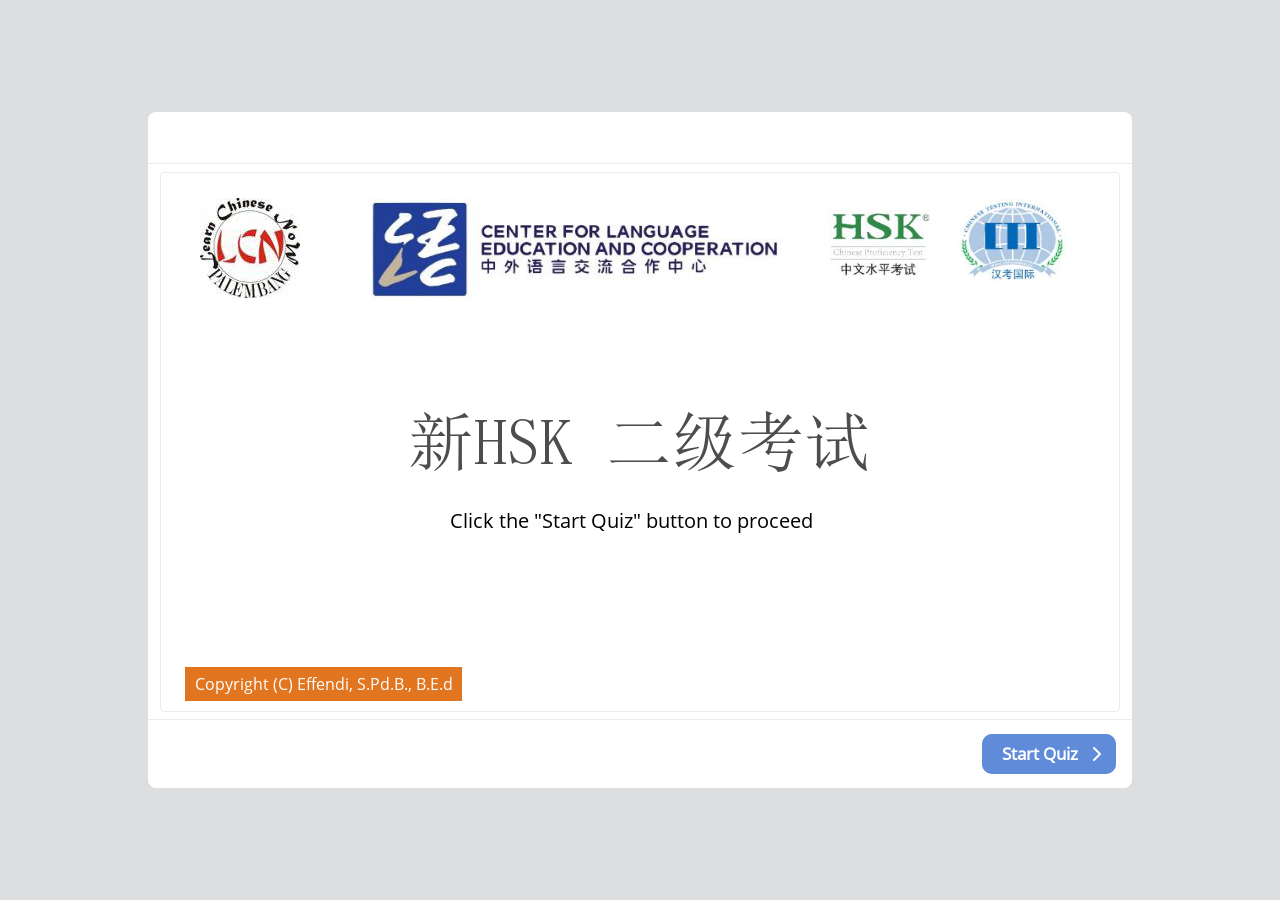
==== index.html @ 484b4623 "Add files via upload" ====
<!DOCTYPE html>
<!-- Created with iSpring --><!-- 984 676 --><!--version 11.7.0.5 --><!--type html --><!--mainFolder  --><!--content quiz -->
<html>
<head>
	<meta http-equiv="X-UA-Compatible" content="IE=edge"/>
	<script src="data/browsersupport.js"></script>
	<meta http-equiv="Content-Type" content="text/html;charset=utf-8"/>
	<meta name="viewport" content="width=device-width,initial-scale=1,minimum-scale=1,maximum-scale=1,user-scalable=no"/>
	<meta name="format-detection" content="telephone=no"/>
	<meta name="apple-mobile-web-app-capable" content="yes"/>
	<meta name="apple-mobile-web-app-status-bar-style" content="black"/>
	<meta name="msapplication-tap-highlight" content="no" />
	<title>NEW HSK2 LESSON 01</title>
	<link rel="apple-touch-icon-precomposed" href="data/apple-touch-icon.png"/>
	<link rel="shortcut icon" type="image/ico" href="data/favicon.ico"/>
	<style>
		body {
			width: 100%;
			height: 100%;
		}
		
		#preloader {
			width: 50px;
			height: 50px;
			position: absolute;
			top: 0;
			left: 0;
			bottom: 0;
			right: 0;
			margin: auto;
			border-radius: 10px;
			background-color: rgba(0, 0, 0, 0.5);
		}
		
		#preloader::after {
			content: '';
			position: absolute;
			background: url([data-uri]);
			background-size: cover;
			top: 0;
			left: 0;
			bottom: 0;
			right: 0;
			animation: preloader_spin 1s infinite linear;
			-webkit-animation: preloader_spin 1s infinite linear;
		}
		
		@keyframes preloader_spin { 0% {transform: rotate(0deg);} 100% {transform: rotate(360deg);} }
		@-webkit-keyframes preloader_spin { 0% {-webkit-transform: rotate(0deg);} 100% {-webkit-transform: rotate(360deg);}}
    </style>
</head>
<body>
	<div id="preloader"></div>
	<div id="content"></div>
	<script src="data/player.js?s=f6qfikqnn1xq-fl42ixdjfwru"></script>
	<script>
		var data = "[base64]/miJHku6znmoTmlZnlrqTvvIzkvYblkIzlrabku6zpg73ljrvlpJbovrnnjqnkuobjgII8L3NwYW4+PC9wPiIsImEiOiI8cD7ov5nmmK/[base64]/[base64]/vvIgg4oCLIOKAiyDigIsg4oCLIOKAiyDvvInvvIzliKvorqnlpbnmnaXmjqXmiJHku6zkuobjgII8L3NwYW4+PC9wPiIsImEiOiI8cD7lpbM65oiR6K6p5LiA6Zuq5p2l5o6l5oiR5Lus5ZCn44CCPC9wPjxwPueUtzrkuIDpm6rlrrbmnInngrnlhL/[base64]/vvIzov5jmnInkuKTljYPlpJrlkI3lpJblm73lrabnlJ/jgII8L3NwYW4+PC9wPiIsImEiOiI8cD7nlLc65L2g5Lus5a2m5qCh5pyJ5aSa5bCR5a2m55Sf77yfPC9wPjxwPuWlszrmnInkuIDvvIgg4oCLIOKAiyDigIsg4oCLIOKAiyDvvInlpJrlkI3kuK3lm73lrabnlJ/vvIzov5jmnInkuKTljYPlpJrlkI3lpJblm73lrabnlJ/jgII8L3A+IiwiciI6W10sImQiOlsi55S3OuS9oOS7rOWtpuagoeacieWkmuWwkeWtpueUn++8n1xu5aWzOuacieS4gO+8iCAgICAgIO+8ieWkmuWQjeS4reWbveWtpueUn++8jOi/[base64]/nDwvc3Bhbj48L3A+IiwiYSI6IjxwPui/[base64]/njovor7TkvaDnlJ/nl4XkuobvvIzmiJHkuIvnj63lkI7lsLHljrvnnIvkvaDjgII8L3NwYW4+PC9wPiIsImEiOiI8cD7lsI/njovor7TkvaDnlJ/[base64]/h+adpeS6huOAgjwvc3Bhbj48L3A+IiwiYSI6IjxwPuaIkeayoeS6i++8jOS9oOWIq+i/[base64]/lrZDlh6DlsoHkuobvvJ88L3NwYW4+PC9wPiIsImEiOiI8cD7njovogIHluIjvvIzkvaDlhL/lrZDlh6DlsoHkuobvvJ88L3A+IiwiciI6W10sImQiOlsi546L6ICB5biI77yM5L2g5YS/[base64]/mnJ/lpKnvvIzmiJHku6zljrvnnIvnlLXlvbHlkKfjgII8L3NwYW4+PC9wPiIsImEiOiI8cD7ku4rlpKnmmJ/mnJ/[base64]/mOaYr+WcqOWutueci+eUteinhuWQp+OAgjwvc3Bhbj48L3A+IiwiYSI6IjxwPuWkqeawlOS4jeWlve+8jOaIkeS7rOi/mOaYr+WcqOWutueci+eUteinhuWQp+OAgjwvcD4iLCJyIjpbXSwiZCI6WyLlpKnmsJTkuI3lpb3vvIzmiJHku6zov5jmmK/[base64]/h+adpeW4ruW/meOAgjwvc3Bhbj48L3A+IiwiYSI6IjxwPuaIkeWOu+aJvuWHoOS4quS6uui/h+adpeW4ruW/[base64]/[base64]/[base64]/[base64]/[base64]/[base64]/[base64]/[base64]/[base64]/[base64]/IiwiUEJfU0VORElOR19SRVBPUlQiOiJTZW5kaW5nIHF1aXogcmVzdWx0c+KApiIsIlBCX1NFTkRfUkVQT1JUX1RPX0VNQUlMX0ZBSUxFRCI6IkZhaWxlZCB0byBzZW5kIHF1aXogcmVzdWx0cyB0byBlbWFpbC4gRG8geW91IHdhbnQgdG8gcmV0cnk/[base64]";
		document.addEventListener("DOMContentLoaded", () => {
			QuizPlayer.start("content", "f6qfikqnn1xq-fl42ixdjfwru", data, 1, "https://s4.ispringsolutions.com", false, false, "never", function(player) {
			player.initializationCompleteEvent().addHandler(function() {
				var preloader = document.getElementById("preloader");
				preloader.parentNode.removeChild(preloader);
			})
		});
		});
	</script>
</body>
</html>
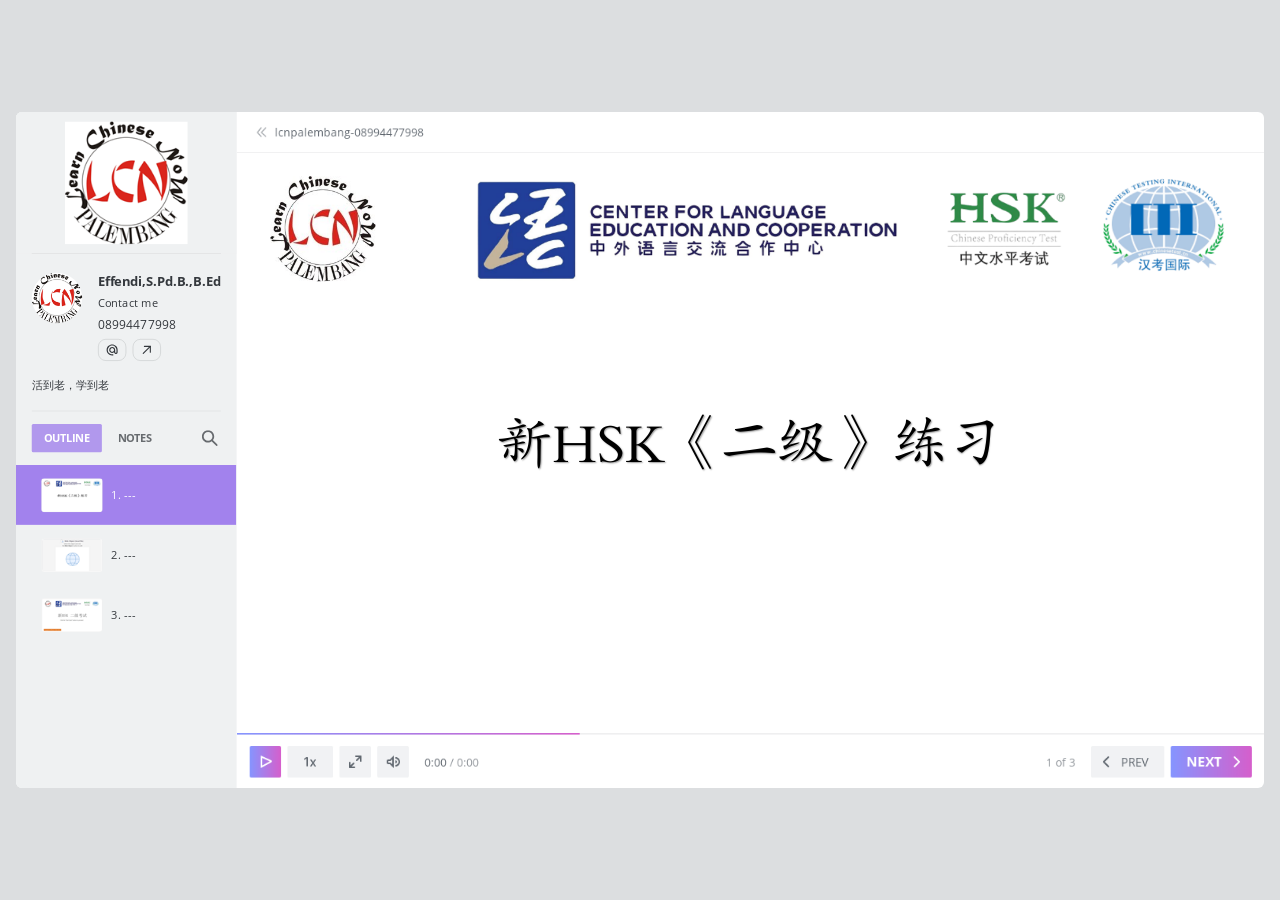
==== commit fd781e6b: "Add files via upload" ====
--- a/index.html
+++ b/index.html
@@ -1,68 +1,118 @@
-<!DOCTYPE html>
-<!-- Created with iSpring --><!-- 984 676 --><!--version 11.7.0.5 --><!--type html --><!--mainFolder  --><!--content quiz -->
-<html>
-<head>
-	<meta http-equiv="X-UA-Compatible" content="IE=edge"/>
-	<script src="data/browsersupport.js"></script>
-	<meta http-equiv="Content-Type" content="text/html;charset=utf-8"/>
-	<meta name="viewport" content="width=device-width,initial-scale=1,minimum-scale=1,maximum-scale=1,user-scalable=no"/>
-	<meta name="format-detection" content="telephone=no"/>
-	<meta name="apple-mobile-web-app-capable" content="yes"/>
-	<meta name="apple-mobile-web-app-status-bar-style" content="black"/>
-	<meta name="msapplication-tap-highlight" content="no" />
-	<title>NEW HSK2 LESSON 01</title>
-	<link rel="apple-touch-icon-precomposed" href="data/apple-touch-icon.png"/>
-	<link rel="shortcut icon" type="image/ico" href="data/favicon.ico"/>
-	<style>
-		body {
-			width: 100%;
-			height: 100%;
-		}
-		
-		#preloader {
-			width: 50px;
-			height: 50px;
-			position: absolute;
-			top: 0;
-			left: 0;
-			bottom: 0;
-			right: 0;
-			margin: auto;
-			border-radius: 10px;
-			background-color: rgba(0, 0, 0, 0.5);
-		}
-		
-		#preloader::after {
-			content: '';
-			position: absolute;
-			background: url([data-uri]);
-			background-size: cover;
-			top: 0;
-			left: 0;
-			bottom: 0;
-			right: 0;
-			animation: preloader_spin 1s infinite linear;
-			-webkit-animation: preloader_spin 1s infinite linear;
-		}
-		
-		@keyframes preloader_spin { 0% {transform: rotate(0deg);} 100% {transform: rotate(360deg);} }
-		@-webkit-keyframes preloader_spin { 0% {-webkit-transform: rotate(0deg);} 100% {-webkit-transform: rotate(360deg);}}
-    </style>
-</head>
-<body>
-	<div id="preloader"></div>
-	<div id="content"></div>
-	<script src="data/player.js?s=f6qfikqnn1xq-fl42ixdjfwru"></script>
-	<script>
-		var data = "[base64]/miJHku6znmoTmlZnlrqTvvIzkvYblkIzlrabku6zpg73ljrvlpJbovrnnjqnkuobjgII8L3NwYW4+PC9wPiIsImEiOiI8cD7ov5nmmK/[base64]/[base64]/vvIgg4oCLIOKAiyDigIsg4oCLIOKAiyDvvInvvIzliKvorqnlpbnmnaXmjqXmiJHku6zkuobjgII8L3NwYW4+PC9wPiIsImEiOiI8cD7lpbM65oiR6K6p5LiA6Zuq5p2l5o6l5oiR5Lus5ZCn44CCPC9wPjxwPueUtzrkuIDpm6rlrrbmnInngrnlhL/[base64]/vvIzov5jmnInkuKTljYPlpJrlkI3lpJblm73lrabnlJ/jgII8L3NwYW4+PC9wPiIsImEiOiI8cD7nlLc65L2g5Lus5a2m5qCh5pyJ5aSa5bCR5a2m55Sf77yfPC9wPjxwPuWlszrmnInkuIDvvIgg4oCLIOKAiyDigIsg4oCLIOKAiyDvvInlpJrlkI3kuK3lm73lrabnlJ/vvIzov5jmnInkuKTljYPlpJrlkI3lpJblm73lrabnlJ/jgII8L3A+IiwiciI6W10sImQiOlsi55S3OuS9oOS7rOWtpuagoeacieWkmuWwkeWtpueUn++8n1xu5aWzOuacieS4gO+8iCAgICAgIO+8ieWkmuWQjeS4reWbveWtpueUn++8jOi/[base64]/nDwvc3Bhbj48L3A+IiwiYSI6IjxwPui/[base64]/njovor7TkvaDnlJ/nl4XkuobvvIzmiJHkuIvnj63lkI7lsLHljrvnnIvkvaDjgII8L3NwYW4+PC9wPiIsImEiOiI8cD7lsI/njovor7TkvaDnlJ/[base64]/h+adpeS6huOAgjwvc3Bhbj48L3A+IiwiYSI6IjxwPuaIkeayoeS6i++8jOS9oOWIq+i/[base64]/lrZDlh6DlsoHkuobvvJ88L3NwYW4+PC9wPiIsImEiOiI8cD7njovogIHluIjvvIzkvaDlhL/lrZDlh6DlsoHkuobvvJ88L3A+IiwiciI6W10sImQiOlsi546L6ICB5biI77yM5L2g5YS/[base64]/mnJ/lpKnvvIzmiJHku6zljrvnnIvnlLXlvbHlkKfjgII8L3NwYW4+PC9wPiIsImEiOiI8cD7ku4rlpKnmmJ/mnJ/[base64]/mOaYr+WcqOWutueci+eUteinhuWQp+OAgjwvc3Bhbj48L3A+IiwiYSI6IjxwPuWkqeawlOS4jeWlve+8jOaIkeS7rOi/mOaYr+WcqOWutueci+eUteinhuWQp+OAgjwvcD4iLCJyIjpbXSwiZCI6WyLlpKnmsJTkuI3lpb3vvIzmiJHku6zov5jmmK/[base64]/h+adpeW4ruW/meOAgjwvc3Bhbj48L3A+IiwiYSI6IjxwPuaIkeWOu+aJvuWHoOS4quS6uui/h+adpeW4ruW/[base64]/[base64]/[base64]/[base64]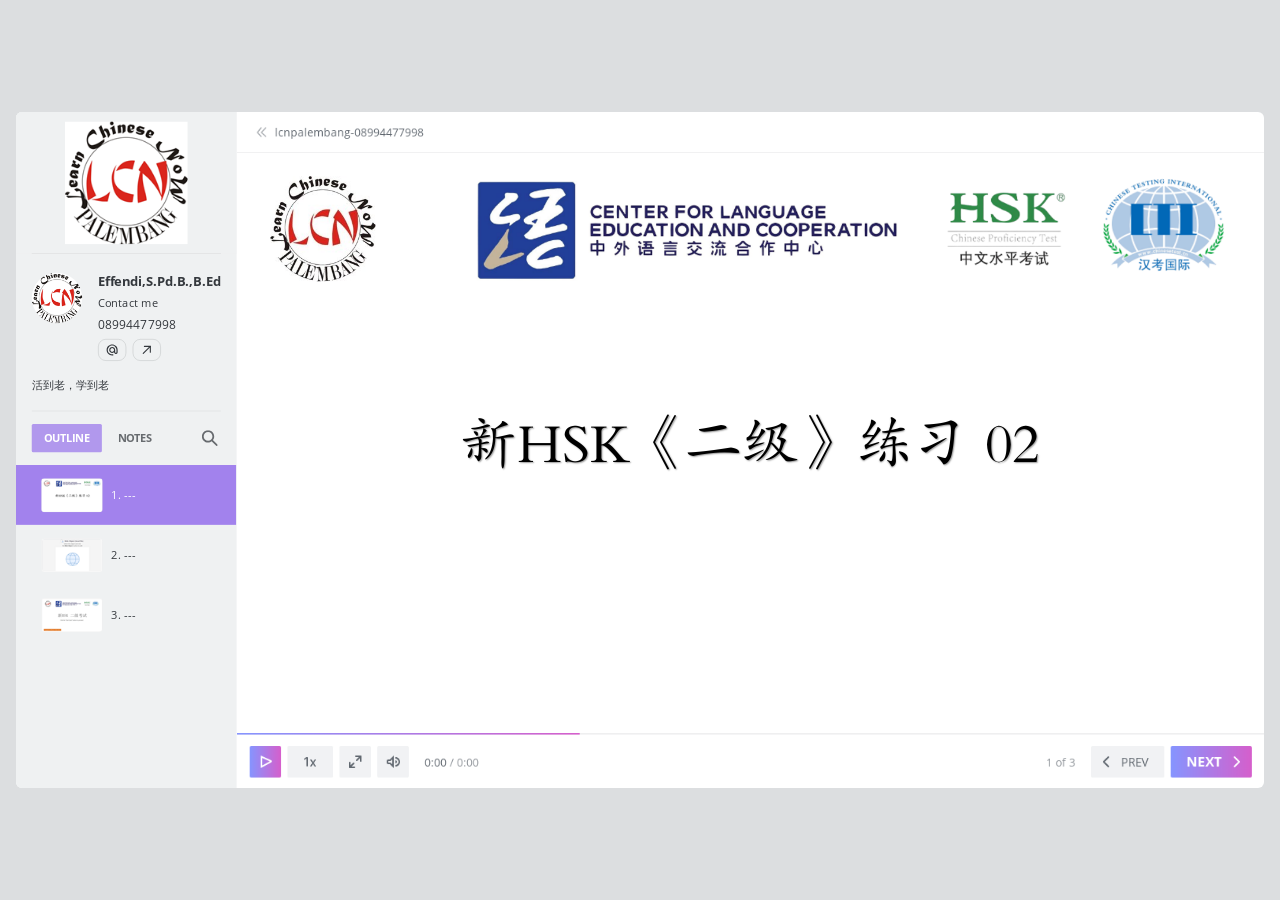
==== commit 94fd2c19: "Add files via upload" ====
--- a/index.html
+++ b/index.html
@@ -2,7 +2,7 @@
 <!-- Created with iSpring --><!-- 1576 864 --><!--version 11.7.0.5 --><!--type html --><!--mainFolder ./ -->
 <html style=background-color:#dcdee0;>
 <head>
-    <meta http-equiv="Content-Type" content="text/html;charset=utf-8"/><meta name="viewport" content="width=device-width,initial-scale=1,minimum-scale=1,maximum-scale=1,user-scalable=no"/><meta name="format-detection" content="telephone=no"/><meta name="apple-mobile-web-app-capable" content="yes"/><meta name="apple-mobile-web-app-status-bar-style" content="black"/><meta http-equiv="X-UA-Compatible" content="IE=edge"/><meta name="msapplication-tap-highlight" content="no"/><title>NEW HSK2 LESSON 02</title><link rel="apple-touch-icon-precomposed" href="data/apple-touch-icon.png"/><link rel="shortcut icon" type="image/ico" href="data/favicon.ico"/><style>body {background-color:#dcdee0;}#spr0_a16fe1 {display:none;}</style>
+    <meta http-equiv="Content-Type" content="text/html;charset=utf-8"/><meta name="viewport" content="width=device-width,initial-scale=1,minimum-scale=1,maximum-scale=1,user-scalable=no"/><meta name="format-detection" content="telephone=no"/><meta name="apple-mobile-web-app-capable" content="yes"/><meta name="apple-mobile-web-app-status-bar-style" content="black"/><meta http-equiv="X-UA-Compatible" content="IE=edge"/><meta name="msapplication-tap-highlight" content="no"/><title>NEW HSK2 LESSON 02</title><link rel="apple-touch-icon-precomposed" href="data/apple-touch-icon.png"/><link rel="shortcut icon" type="image/ico" href="data/favicon.ico"/><style>body {background-color:#dcdee0;}#spr0_1d908a {display:none;}</style>
     
     
     <style>
@@ -49,15 +49,15 @@
 </head>
 <body>
 	<div id="preloader"></div>
-	<script src="data/browsersupport.js?D5B5EB8F"></script>
-	<script src="data/player.js?D5B5EB8F"></script>
+	<script src="data/browsersupport.js?0CCF805D"></script>
+	<script src="data/player.js?0CCF805D"></script>
     <div id="content"></div>
-    <div id="spr0_a16fe1"></div>
+    <div id="spr0_1d908a"></div>
     <script>
 		document.addEventListener("DOMContentLoaded", () => (function(startup){
 			function start(savedPresentationState)
 			{
-				var presInfo = "eNrVWktv28gd/yqEitwshaSol3to+VJMmBa1Im0nmwQCJY6saShS4UNer2EgRS9Fu+eee9qeCuyhl+7203R3u731K/Q/M6REinrYaVqgSWxJM7/5v19D5b6Ga6e1e1lp67wqCPVWqyfXJa2n1ru60KzrLUHtS32BV+TWQ+2klgB4oF9zZ/a5yJm6bVsDjhdhY0p2/GmwdH20mLjBTZ3v9nqS1On0el3Yv62dCmKXP6nNa6cdEV6ngJ+GEbKX0VjgW51eVyB0lqvaqcgL7ZNaSgTDcZziBI0FodFp8OPWzwmkdvr6vhbArj6bocDDJ3Zj6DWUxonS0D0A/Aq21DBI3GnCLRAsTGDhH3/57sfffvPPD7/+19+++vHPX7P3TLDaPEmWp2+ev3k+wUnDv3vzvKgIYNCWbr+8WbjYb0zDBROnVtZ1WDu9p2b13MR983w5D5NQaCwpKWDXk6gVetLDSU0lUL+M98ObIlxotSkeXh8eJy5xxXjiu8G72sPD2/1Mijw6O3jEj2VCLURdcl97R37BxyRK0UnNXftquYRDMf0IkKZII2Dm+jGiy/Tdw9uHE4YO4hJaOoxeltHNI7STIlo4gl4eRhM1N+BZWZA2BTNLVCn7ZXDrMHhVBHcPyxzvEmM/Gu2QYz96VkL3jqAnJXTnMHqVltBHtFx5RbTEH0YnJbk7/G5rA7y2KEUwifMY8ogm+j0JaLbub0fBCWUTAZeIBBnJCpecmGVB8pCzJxQBZZC6KynNdlPTtHpbbnfrUqfVriu80qoLYrPZFmVN5QVad+N14sY+9pDQ+BVx8XR7dUo975RTPZkvJoV60unSVJeaIJC3VgLU4U822n1BKuYfvoEy//2H3/3w7Vc/ffun7z/8/qfvfvPDX//Iah5Pkx7UIe8bPC/Q01KjI/U6UgtqvdTqiB0R1QWB1CCcGe/128zAzBZedphnf6TsNCsczB2YvgMTUBLx3F2iOFuyGb0r9nKXvbxjrzP2chsy8Jbdu7woaEqPdDm+LvVFvt7rSnK90xTlpqT25VZT2WF3cafdxf12F59o9/83w95TW9yGY2HMg5rpWvnbUHjz/Nyy5XPZkTlFVmBMaMyThU9aR0i1rIwEs7VVvFJljYnn3sPB90pmYWasaI2nCV6jFO5ZniZ5Ds4Kn0gOvk/[base64]/TCKaQ2PoZUo7vTdTRSmgUeW6CbI/jO93xf65HoULt0pTqAgQy1I7pbkYmJbpqHRaYMQ0GFCR0GyoSNPE7xCJWqy2BV17aOonYUrFJWIaZou6q0nEHPQF0mJQlNqdpvaEynsUKtP/zyRTlUhSZS6kv4YMibcof4Thy3dm30O11RN1/lj52nH2kPhUdZgFCoeaQtQS45yj/DCje6UNEnCoCyEh24iBOAeZMBNBMEOxmbDQs6h2+61tqQjObvRv93qq2p5/[base64]/DWdCfIX9+pVzjGcD6fYihCVZlGmxs4LA5AvXw5u9bDqpUmlHQROYSiN3TTGBWBZHECkTRyE1QlM4zQqro6Qrc48Eq0qRUG6WKCorgIpetW4N9VqRD1o+LCVeinC6Qyk++zwwy2++4C+3dbk+UCBzh+hwM1jZNwgb+kJtZzJ2Sihswsa3/O8c3ch5/kCqNb5OnAGqO1AovUT7CPVmgtTUA13ILFyI2m8/VzkzlgAhfnrqQXTW/DkmgqJyaaJUXdSUstfh6ECYp3OrTkHBJLKDKCWbhz4woYh2vlt02Z4MTfyDWhDorZHTf7kMuZEZiGaRQjhxy7KtIqqrCHF6RfjIn/a0JDIElqEJ5DZSyrqm7bhmLqY3lkyGNTVnRzrMjq+dixxor+whiQXhNyCfybI26CbnAQ4OCGC2d0gT6JIA+f99KyHMe6GA/lgW4CKSUE1RYcydIDhwbylfFCdgxrMFYu4fzAJl8ArLOfy611gIStO44xeEEOytMpFAY8wT5UGhjEkwQUOHwYKpBOStEx7RxruFbNCZe79brUDAtUGo2YRvQkESv1cMgFbhRRpSrnCkYY6C+dzBLEEKQuH0APR/rVBk2KCA7Tqr72uTEY6wOZypgtG6bhvBpfWFR7J40CDqztluxHS+khWgNrdCGbZSKz2aOpgPQ2zDX6aDw8sxyLacASiqPfaVSPEW+NB2OrP1atSxiJMsdxzz671G1mwMsLRR89I1H7zLEcEC/fsp9V6F0BuV0Oo/l8wGHXMkh9IY/OmSLqSIcFbXxtOGfkq6EIQZH3uFuczDlsw4QDWYRWrp+ymM5zlFF1HFk9uwA7jDVLvaRv7EvFMRyTGFULpym5SlTAfYPYYwPsQwGtgIwL+UUJNcTTJI2qQNMYnBdxJg7eVUDMWgUUK3sUlhcSeTjMAnJtTDI/MZCqjoHQJbivT5rKbLa1TILYCsqLOS9WqNmWNXBGlsnScayalg22V+UhdfIhqP7SAMNdmpD24DKdsNO/[base64]/[base64]/L+hSxEW2bsLKi0ymTLG7sombr0E4GjiGb+2KcHQbt6acbvILRmV7VMnokd2m1hJ6jsxqX1S4S7UuEvAwHTtI1EgefXRqfj/syFHxtl+HdOy4IE871Vm4wJYPblNw9uDvY87BH94hvqTjkmwPOTbIMzKoCkNRfPmvsZFtK631ud5MELZbJMQ7ETJmU+5mRqNzP6TGKHGJjqzC6jGBI+zTmjDFcXVi9eaRR1wI82bBHeT1K7yeY+OMYZhOdapmmPIRyqBgknW24t0D2x/[base64]/8SBQ2HXs9OoJDF24ynUM9ndFneUU8m1Jy82WC2uwZQRG3TZQtc9ny6Q4sxBNJFNpVoI4Hm3myAiNs15Rfs8tIAre2txk+G5btSiikE/pYIN7Gbc3GjqwwUTY2oYKtN7Mxcr1dGisdA8Ln08xTLqtCi5DcRho5eRA588PmnmDTyTQO02iaq1cEkmsTpCIdbgB54UbvIFudMPR3gHMvFEb64nZhms4e21Qgm+TPisSuCuHAbL+efk1L1thIaIauB8b4+4evGYxdgLLMgHBlnwvBuqIXooeHfwNItIAo";
+				var presInfo = "eNrVWktv28gd/yqEitwshZSol3toKZKKCdOiVqTsZJNAoMSRNGuKVPiQ4zUMpOilaPfcc0/bU4E99NLdfprubre3foX+Z4aUSFEvp9kCNWJLmvnN//0aKg8lXDovPbT5epWv83y5pgq1stipyWWpURfLal2S5SqvKo2W8lg6K0UA7qk33IV5WeV01TSNHsdXYWNCdtyJt7RdtBjb3qzMt9ptUWw22+0W7N+VzoVqiz8rzUvnzSq8TgA/8QNkLoOR0K41xXoNYMtV6bzKC42zUkzkwmEY4wiNBKHSrPCj+i8JpHT++qHkwa46nSLPwWdmpe9UOpWzTkV1APAFbMm+F9mTiFsgWBjDwj//+t2Pv/vmXx9+8++/f/XjX75m75lcpXkULc/fPH/zfIyjinv/5nlWD8CgLdV+PVvY2K1M/AUTp5RXtV86f6BWdezIfvN8OfcjX6gsKSlg1xapEdri41lJJlA3j3f9WRYu1BsUD6+Pp4lLPDEau7Z3W3p8fLufSZZHcweP8FQm1ELUJQ+lW/IHPkZBjM5K9tpXyyUcCulHgNSqNACmthsiukzfPb59PGNoL8yhxcPoZR5dO0I7yqKFI+jlYTRRcwOe5gVpUDCzRJGymwfXD4NXWXDrsMzhLjH2o9EOOfajpzl0+wh6nEM3D6NXcQ59RMuVk0WL/GF0lJO7ye+2NsBLi1wEkzgPIY9ooj+QgGbr7nYUnFE2AXAJSJCRrLDJiWkSJI8pe0IRUBopu1BoGzVFUcoNqdEqi816o9zhO/WyUK3VGlVJkXmh/sgETxI3dLGDhMoXxMWT7dUJ9byVT/Vovhhn6kmzRVNdrIFAzloJUIc/22j3nlTMP34DVf77D7//4duvfvr2z99/+MNP3/32h7/9idX7JT2AqEbkfYXnBUpArDTFNlRzqPZivVltVlFZEEgZwon9Xr9NbMzM4SSHefYjJqdZ7WAewfQdWIGSCOf2EoXJksnoXbOX++Tllr1O2cudz8B50zdbTakrthrlZgPantiQhXJbqPPlRrvRlXm1rrYkcYfpqztNX91v+uoTTf//ZtgHaos7fySMeFAzXit/5wtvnl8apnQpWRLXkToQOJV5tHBJ9/CploWhYLq2ipMrriHx3Ds4+K6TWJgZK1jjaY6XKIUHlqpRmobTzCeShu+ita2Xa2nfxfjLpWvfo4A5OBsq3Y5Ub9W6tbIqqkJZVCSh3GmKfFlq1wWp2ewqNVnKhwqhliTpjpConRYST42Ex8QzrOD1u16JUioZS+Rxpk17KrjndSLJ1Iv4yp0/nZbgnASeqPCNVktsNuqNKjQBhXCstqvtRqtZp2y3AE4eMIOPabEF3uOjzIVPzJzOeTRkNlLgo1JUP7kUuCDF+LgYtZ/LGAV5gJmYiNP9/NLGBVHErCh8pdWoVVvCRo5qwtTObzq5zWwwAMl6wtBEMx9xQ63As76lfrMtQOfLaF/n280N4zzC2UZscW9scedMtMBj33UKYjQ+uRiboASidDYe+4GDgoHt4BjqBZmDfdcPQlrDQ2glHXtyOwv82HPIEt0E2X+hdrtClzRef2lPcAQFGWpBdL8kdxPT0DWFDhyEgApDOvKiDR1pEuEVylGTqq2qqnwUtQt/hYIcMUVRq2r9CcQs9D7KUaiJtVZNeSKFHWp16c8T6RQVEqtiS1RPIaPDNeq/cdjSnu1zuCIrqsofO0871h4KJ1mDUSh4pCFALTnKPcALO7jvxFHke3khHDQLEIDbkAGzAIIdjM2GhZRDq9Gub0lHcnajf6PeleX8/tu1DC8GkqKpPeuAGGu/[base64]/p1uj5G7vlavcIjhfDrFUIQsM402l3BY7IF66XJys4dVI44o6SyyD0Wvb8chygLJ4hgiaWBHqEimH6BVcXWA7rDn5GhTK/TixRgFYRZK1w3PvS9SIeoH2YVr340XSGYm32eHKWx37QV277cmywX2cHiLPTkOI3+Bv6QmVlMnJKL6zCxrf87xbO7Cb3SN0R1yVGCN0VqBRexG2EUrtJbGoxpuwUJkB5P5+tHJHDCejVNX0oums2FJNJUiHU2jrO6kpWY/9/wIhTsdmnMOiSUUaN7U37lxDYz9tfLbpoxw5G7kGlMHheyOm3xI5UwITPw4CJFFjl1naWVV2MML0i/ExP8loSKQJNUIz35nJMmyappaR1dH0kCTRrrUUfVRR5IvR5Yx6qgvtB7pNT4Xwb854sZohj0PezPOn9IF+iSCPH/[base64]/WKB4j3hr1RkZ3JBtDGIkSx3HPPhuqJjPg8KqjDp6RqH1mGRaIl26Zzwr0roHcLofRfD7gsBsJpL6SBpdMEXmgwoIyutGsC/LtUICgyDvcHY7mHDZhwoEsQivbjVlMpznKqFqWJF9cgR1GiiEP6Rtz2LE0SydGVfxJTK4SBXBXI/bYALtQQAsg7Up6kUP18SSKgyJQ13qXWZyOvdsCiFkrg2Jlj8LSQiL1+0lAro1J5icGkuUREBqC+7qkqUynW8skiA0vv5jyYoWabRk9a2DoLB1Hsm6YYHtZ6lMnH4KqLzUw3FCHtAeXqYSd+h5H3DR2XS6cwBjv7TqWP9E9DCYJTL/FhJcd28bQAlsThdJ3O0AkrYmzyMuO7YHa16VXABggcr/aBWGJQnNEHQDyWZI5heSg62lm5GlcGzqEY7pI3E3nhgQ6HAxoqFK6mgm1wALoVV9XIRMA/MqPubm9QqSfrKDp0x4CgYyDpJWQDTL2YS9OaCrGlQTZBFXBGmgy8SbJbz8I7s/oaTuO5n4AVEPOwSEdOChpkl5kPzvzkWoWzTEg/YWNvUrCYSDdQKuAQDV0E6qYkq6QSPAcTglsQm0neCCZ1JRqYIco2AsZSbqeojjJdXcBL7QXFzr8Mt9cpLPRbqp9GnX9NNqSgimZ5o0xUKjcpF7a3NIOwzu4E+QMnjUJO6/1ZANcJ1tZGhaBpufBaNibgNnRJErPAE+JeiRxOMinGDcjiwU78fUCxkHw52LpoghR3pgIZk9YG0dTHxzvIujs1FvAhEZB4pgrqKykVHWMlxBJJH+M4oZxSdLmsrjxSiVpT/7SrUyDhMBMw2kdlRObRId7n/[base64]/jDcxqlQ8mm9JP/npbD5EjqRkiWx8NPhZYPqGSBPlxYNn9tMkPSytgW9UTumZpHue4PGIY4SWjT4Ti9sNPaOVbQj2b3ZVtSuNNQtukJ1CBZ2YgmQm3TgRH5Wg/[base64]/dAU69kBnps9uZaTp5bFOAbJI/KRK7KoQFs/16+tUNSWEjoe7bDhjjHx++ZjB2AUoyA8KVfc4E64peiB4f/wMKE4C9";
 				PresentationPlayer.start(presInfo, "content", "playerView", onPlayerInit, savedPresentationState);
 				function onPlayerInit(player)
 				{
